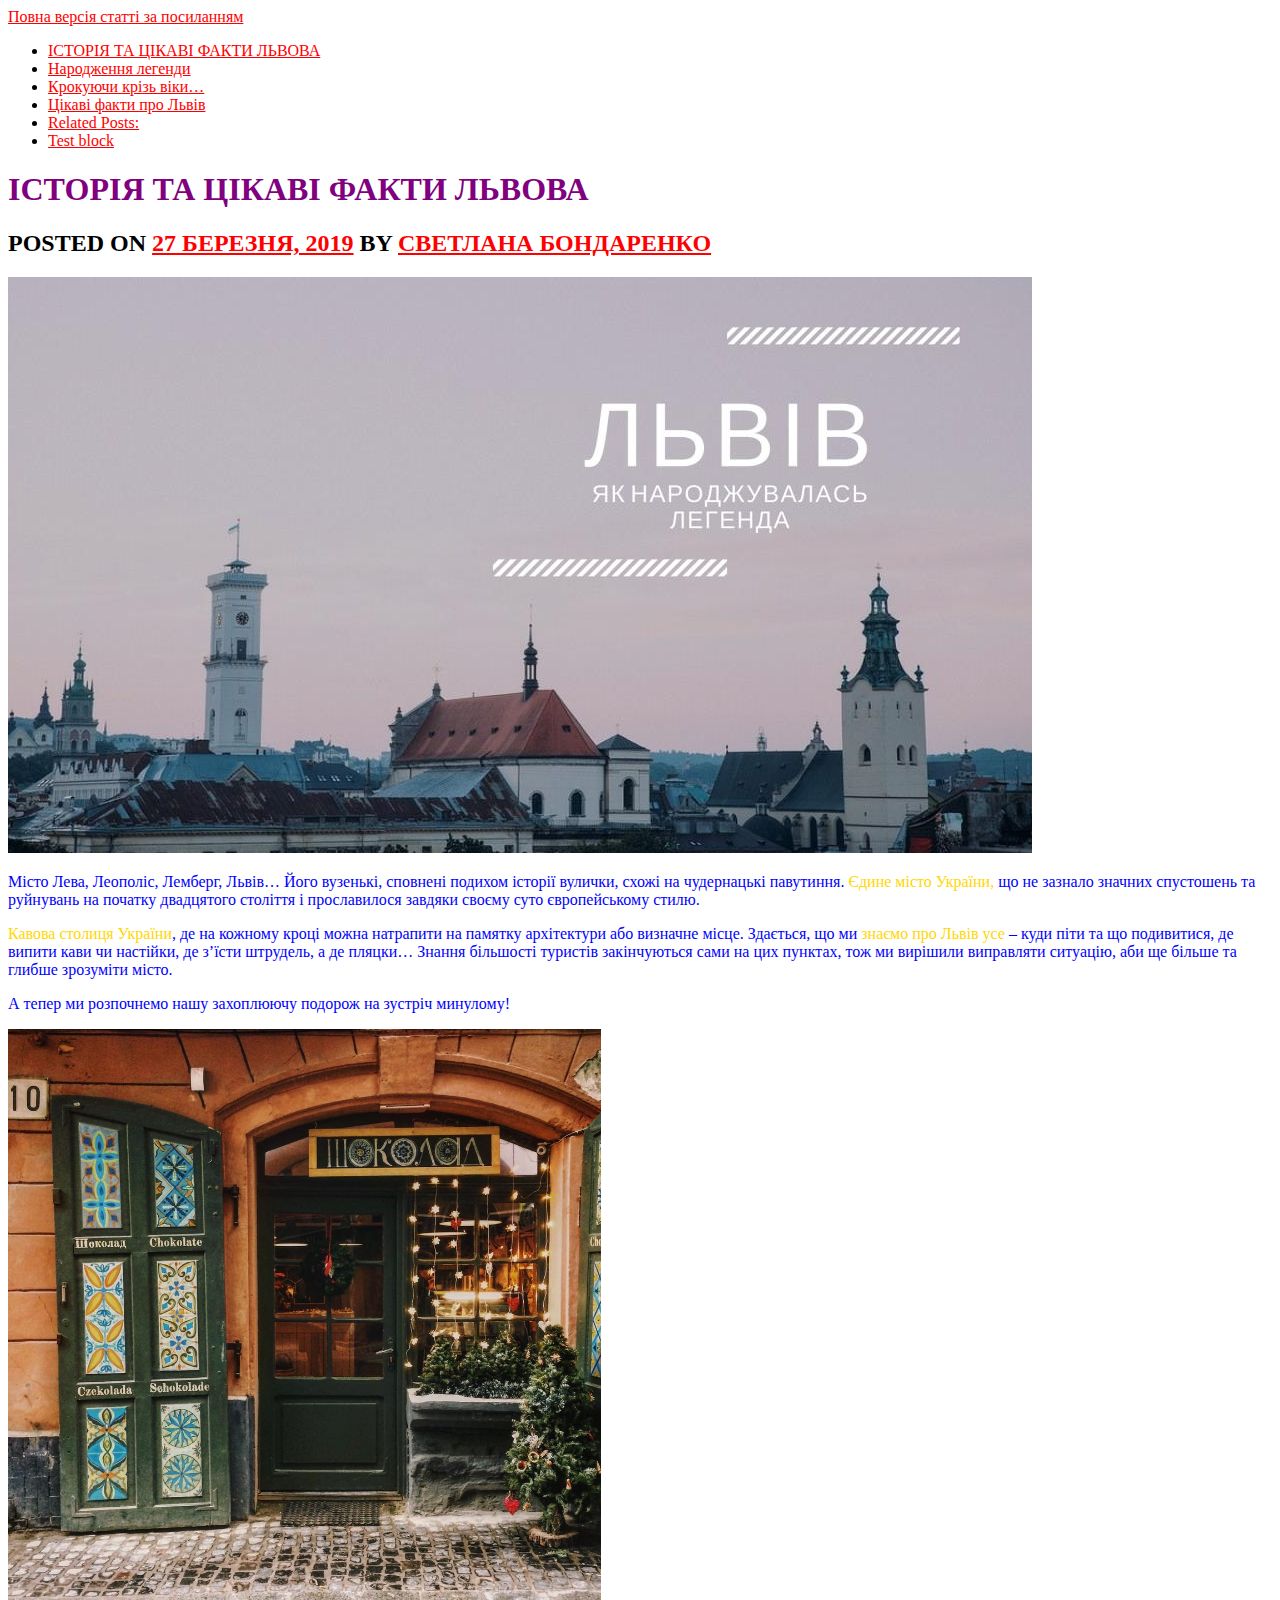
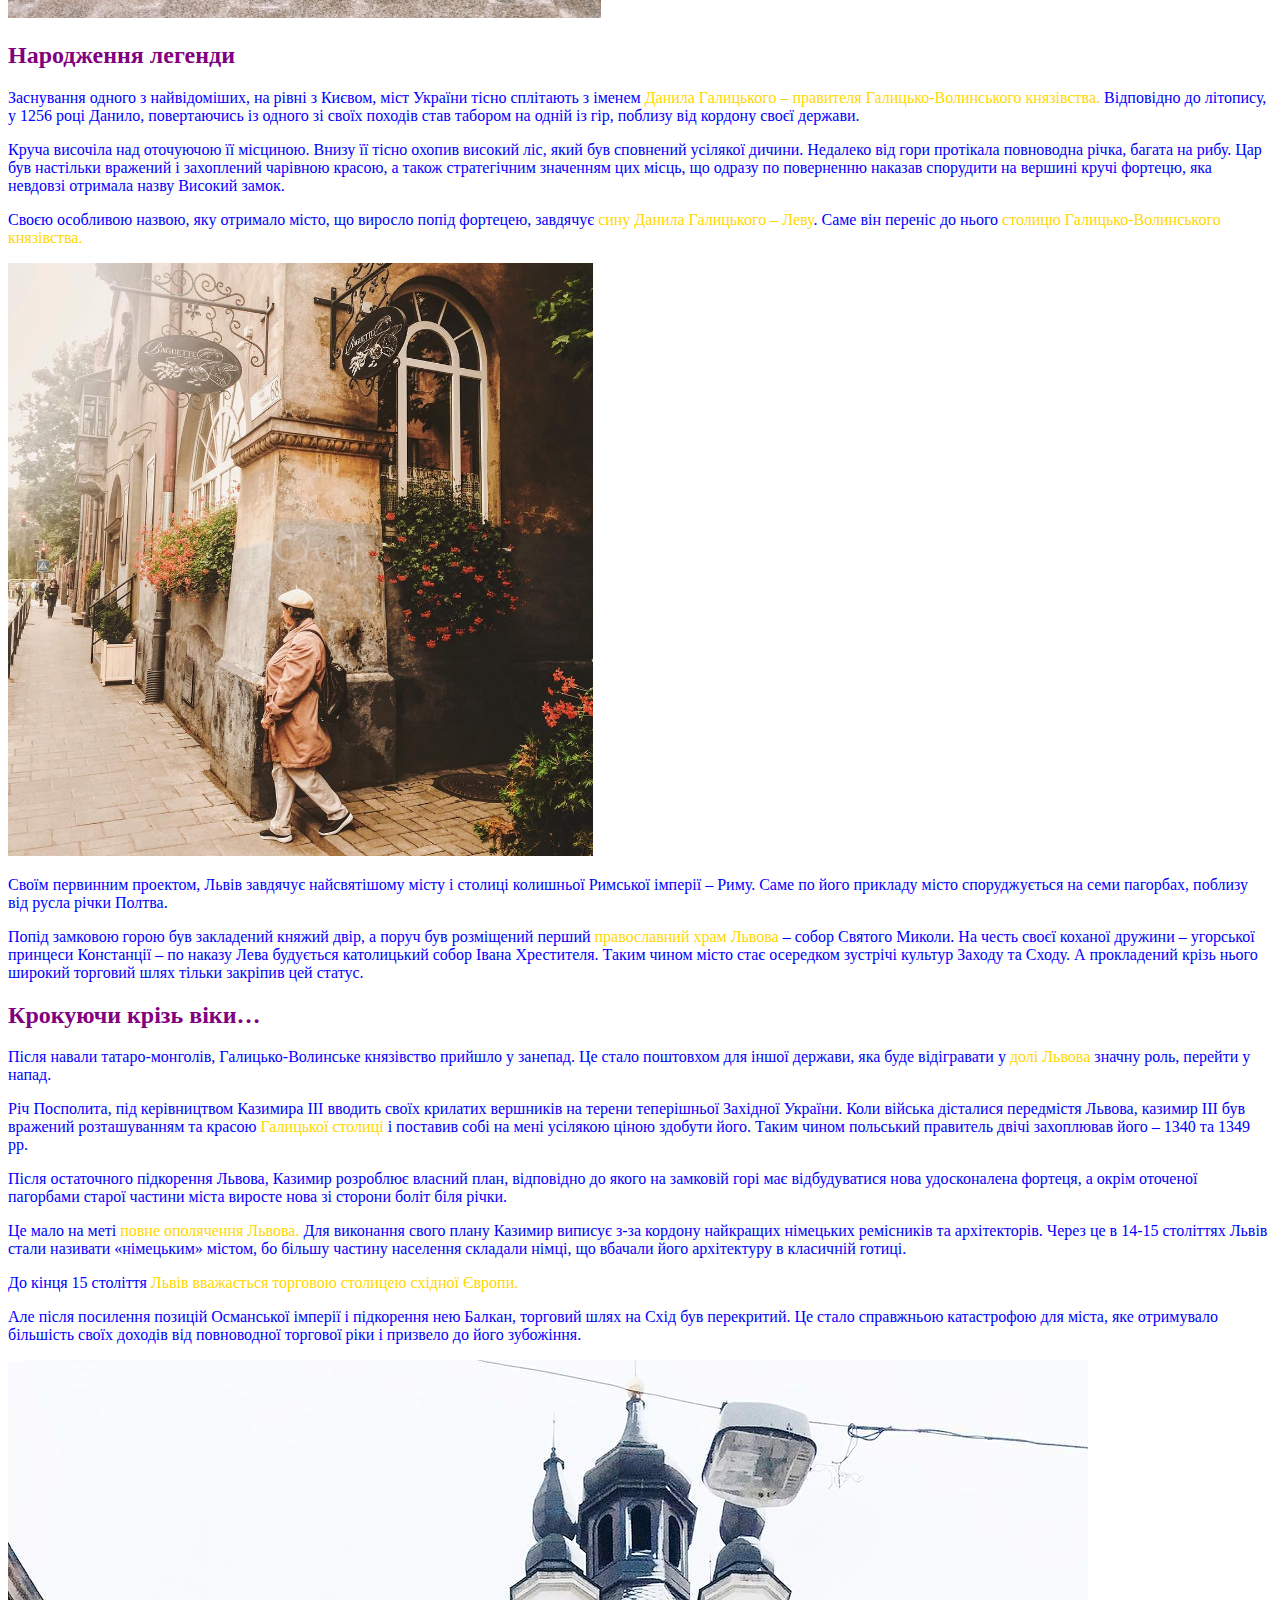
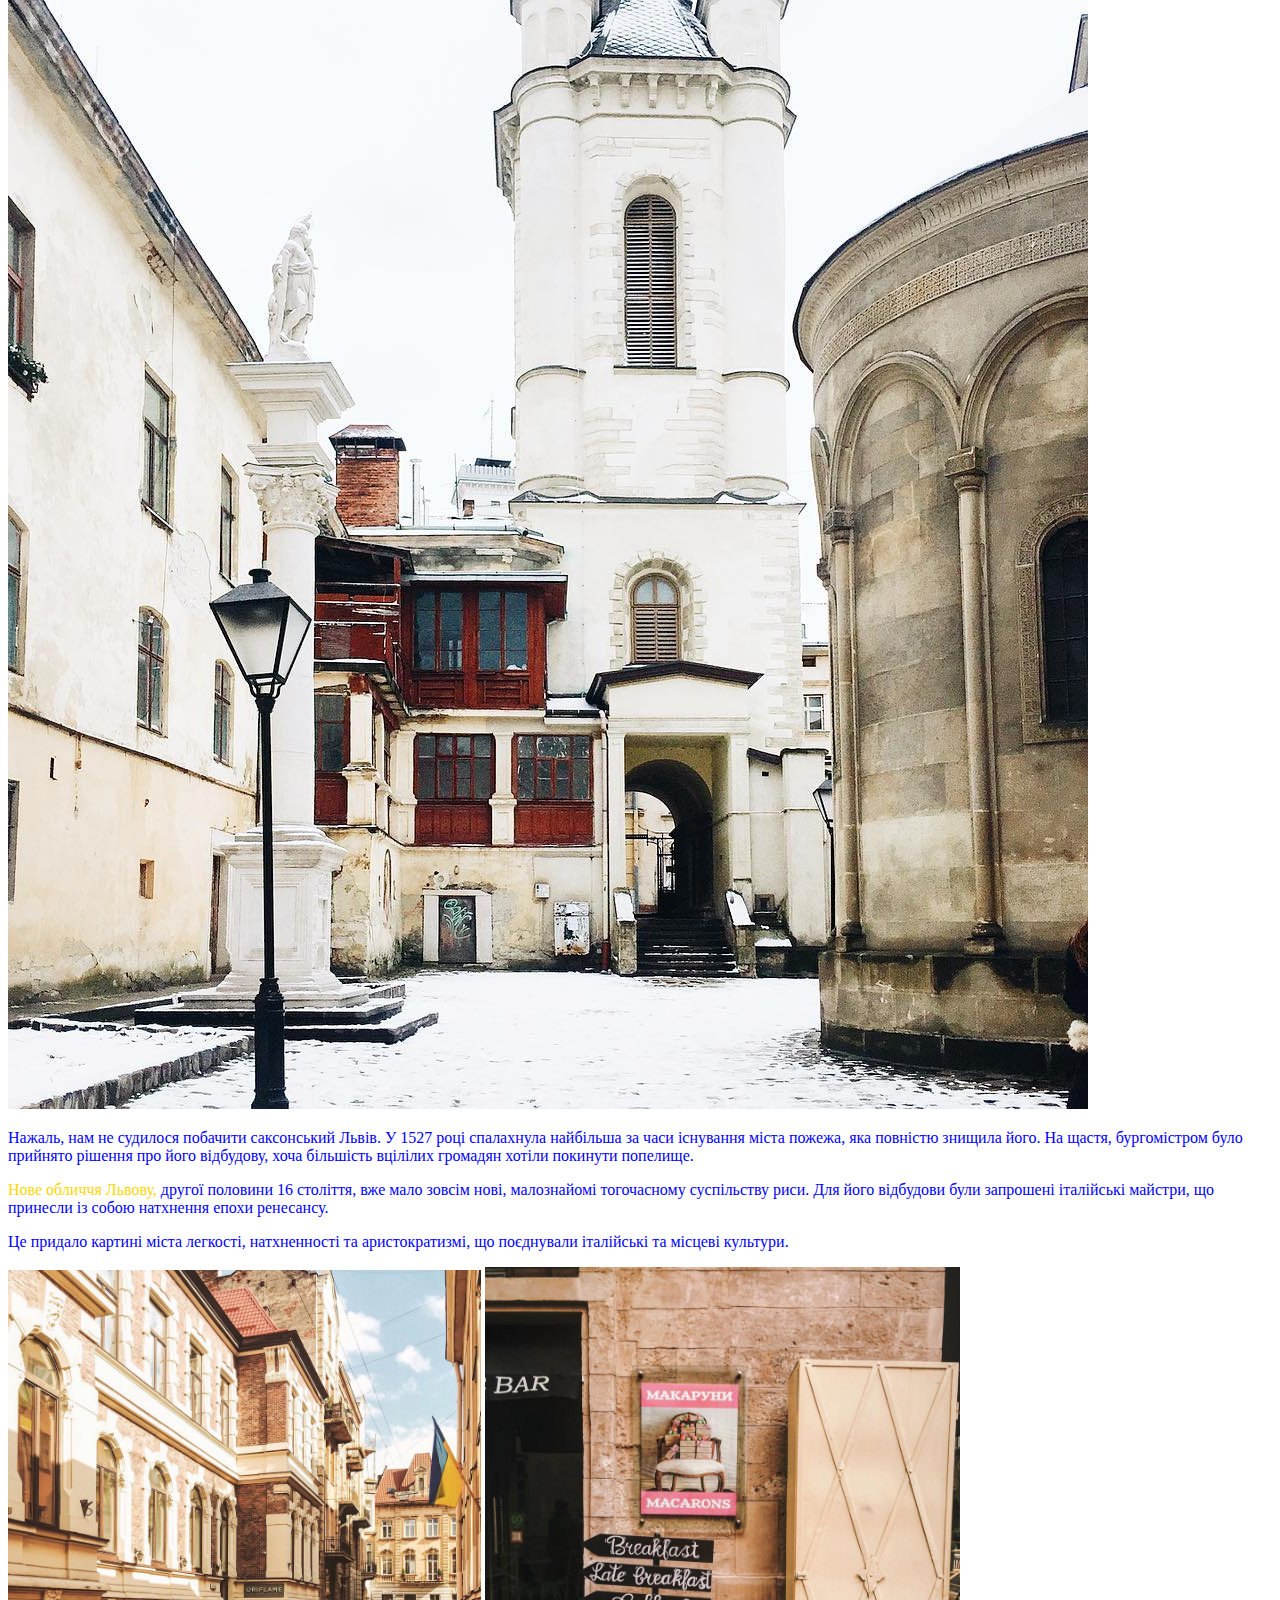
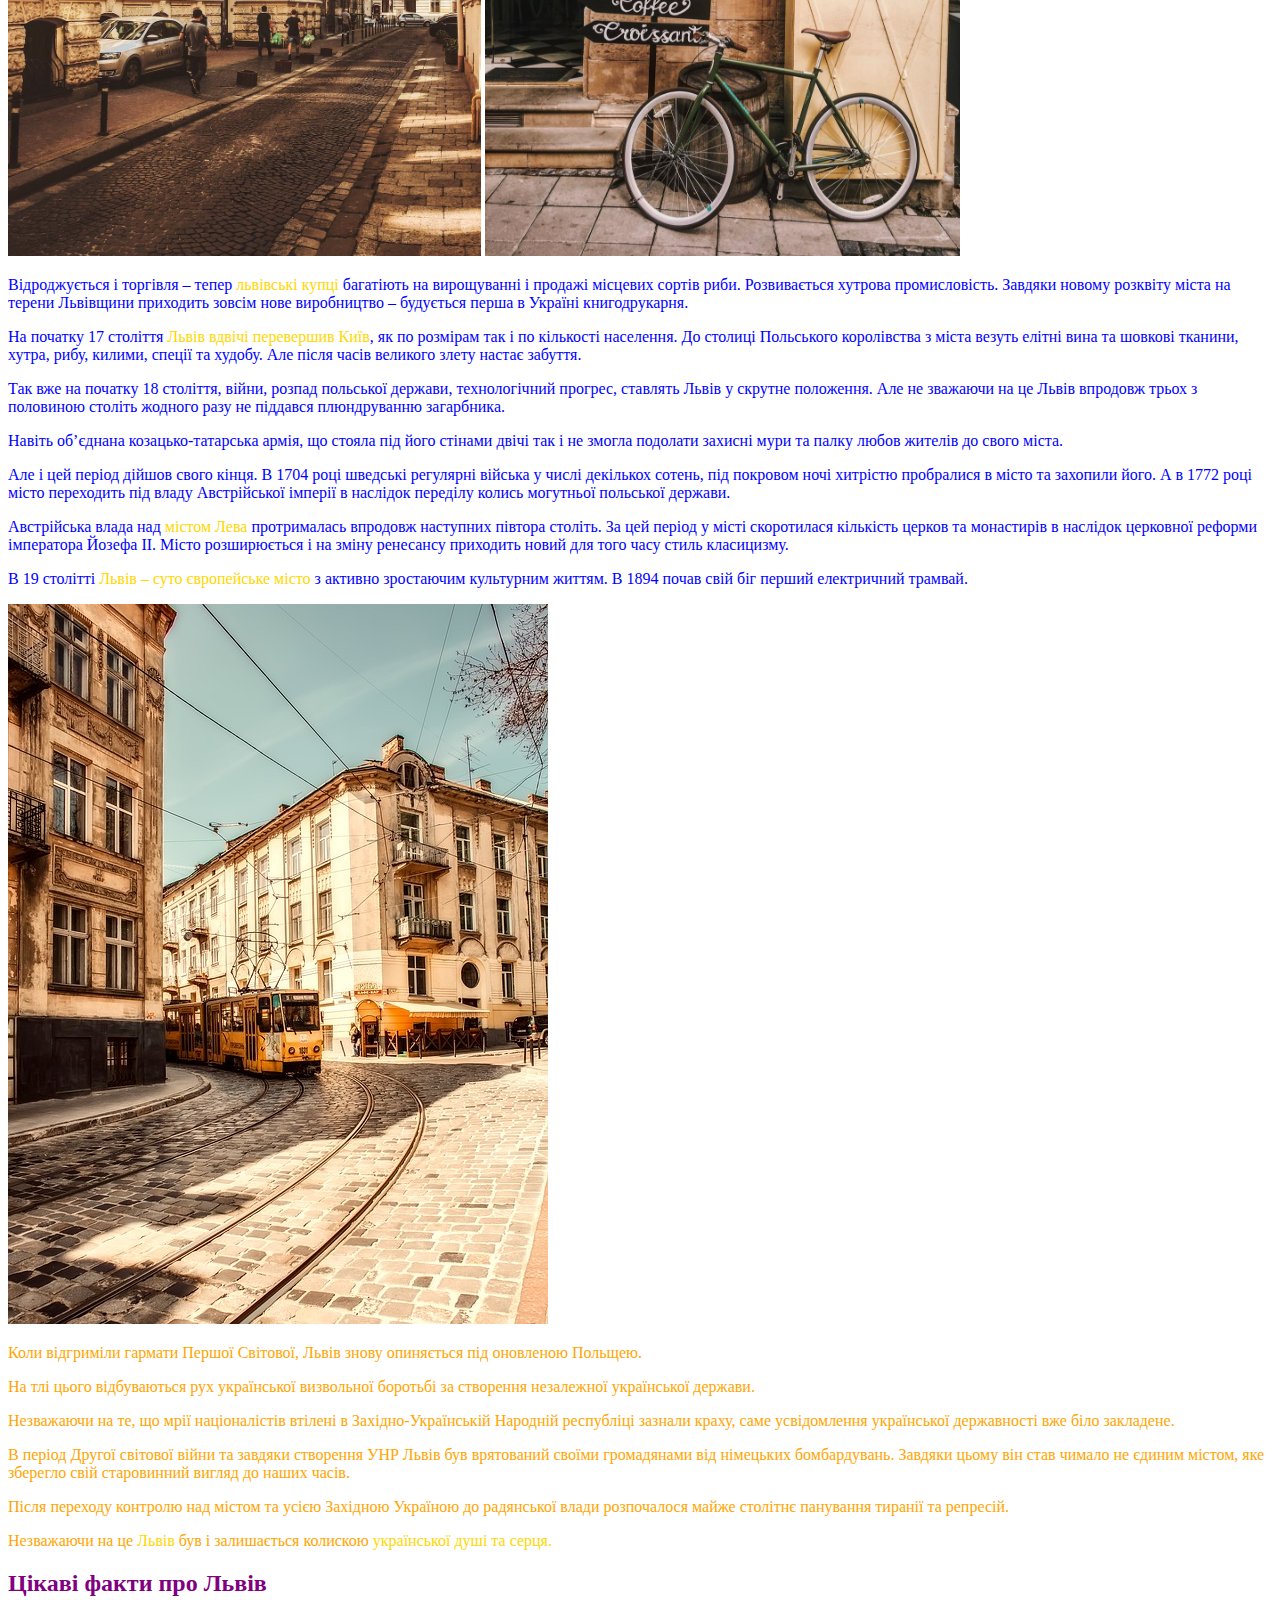
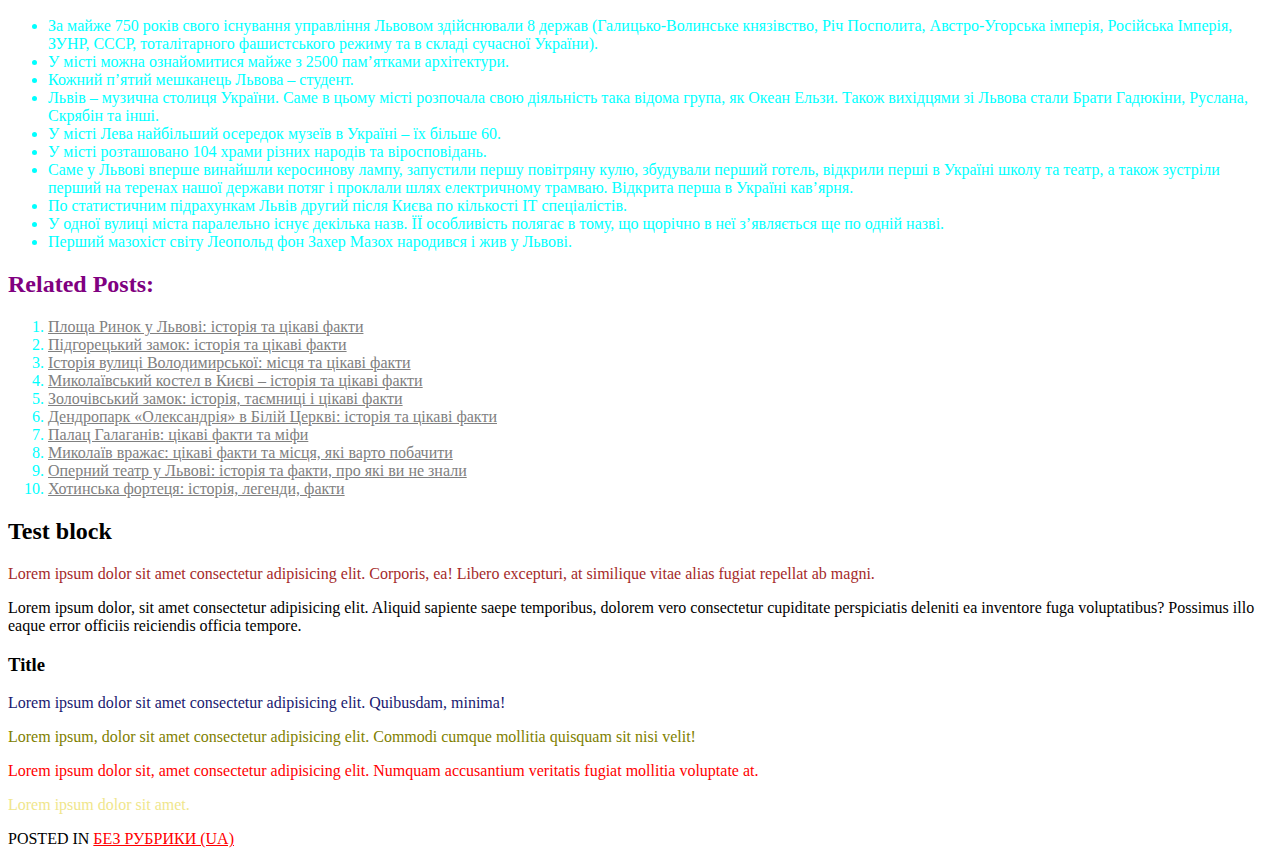
==== lesson_3/index.html @ c76c442b "Add files via upload" ====
<!DOCTYPE html>
<html lang="uk">

<head>
	<meta charset="UTF-8">
	<meta http-equiv="X-UA-Compatible" content="IE=edge">
	<meta name="viewport" content="width=device-width, initial-scale=1.0">
	<link rel="stylesheet" href="css/style.css">
	<title>Lesson 3</title>
</head>

<body>
	<header class="header">
		<div class="header__link">
			<a target="_blank" href="https://www.ukraine-is.com/uk/istoriya-ta-cikavi-fakti-lvova/">Повна
				версія статті за посиланням</a>
		</div>
		<div class="header__menu">
			<ul class="menu__list">
				<li class="menu-item"><a href="#p-1">ІСТОРІЯ ТА ЦІКАВІ ФАКТИ ЛЬВОВА</a></li>
				<li class="menu-item"><a href="#p-2">Народження легенди</a></li>
				<li class="menu-item"><a href="#p-3">Крокуючи крізь віки…</a></li>
				<li class="menu-item"><a href="#p-4">Цікаві факти про Львів</a></li>
				<li class="menu-item"><a href="#p-5">Related Posts:</a></li>
				<li class="menu-item"><a href="#p-5">Test block</a></li>
			</ul>
		</div>
	</header>
	<main>
		<div>
			<h1 id="p-1">ІСТОРІЯ ТА ЦІКАВІ ФАКТИ ЛЬВОВА</h1>
			<h2>POSTED ON <a href="https://www.ukraine-is.com/uk/2019/03/27/">27 БЕРЕЗНЯ, 2019</a> BY <a
					href="https://www.ukraine-is.com/uk/author/svetlana/">СВЕТЛАНА БОНДАРЕНКО</a></h2>
			<img src="img/town_lviv.jpg" alt="Lviv">
			<div class="text">
				<p>Місто Лева, Леополіс, Лемберг, Львів… Його вузенькі, сповнені подихом історії вулички, схожі на
					чудернацькі павутиння. <span>Єдине місто України,</span> що не зазнало значних спустошень та
					руйнувань на початку
					двадцятого століття і прославилося завдяки своєму суто європейському стилю.</p>
				<p><span>Кавова столиця України</span>, де на кожному кроці можна натрапити на памятку архітектури або
					визначне
					місце. Здається, що ми <span>знаємо про Львів усе</span> – куди піти та що подивитися, де випити
					кави чи
					настійки, де з’їсти штрудель, а де пляцки… Знання більшості туристів закінчуються сами на цих
					пунктах, тож ми вирішили виправляти ситуацію, аби ще більше та глибше зрозуміти місто.</p>
				<p>А тепер ми розпочнемо нашу захоплюючу подорож на зустріч минулому!</p>
			</div>
			<img src="img/past.png" alt="Old Lviv">
		</div>
		<div>
			<h2 id="p-2">Народження легенди</h2>
			<div class="text">
				<p>Заснування одного з найвідоміших, на рівні з Києвом, міст України тісно сплітають з іменем
					<span>Данила
						Галицького – правителя Галицько-Волинського князівства.</span> Відповідно до літопису, у 1256
					році Данило,
					повертаючись із одного зі своїх походів став табором на одній із гір, поблизу від кордону своєї
					держави.
				</p>
				<p>Круча височіла над оточуючою її місциною. Внизу її тісно охопив високий ліс, який був сповнений
					усілякої дичини. Недалеко від гори протікала повноводна річка, багата на рибу. Цар був настільки
					вражений і захоплений чарівною красою, а також стратегічним значенням цих місць, що одразу по
					поверненню наказав спорудити на вершині кручі фортецю, яка невдовзі отримала назву Високий замок.
				</p>
				<p>Своєю особливою назвою, яку отримало місто, що виросло попід фортецею, завдячує <span>сину Данила
						Галицького – Леву</span>. Саме він переніс до нього <span>столицю Галицько-Волинського
						князівства.</span></p>
			</div>
			<img src="img/girl.png" alt="Old Lviv">
			<div class="text">
				<p>Своїм первинним проектом, Львів завдячує найсвятішому місту і столиці колишньої Римської імперії –
					Риму. Саме по його прикладу місто споруджується на семи пагорбах, поблизу від русла річки Полтва.
				</p>
				<p>Попід замковою горою був закладений княжий двір, а поруч був розміщений перший <span>православний
						храм
						Львова</span> – собор Святого Миколи. На честь своєї коханої дружини – угорської принцеси
					Констанції – по
					наказу Лева будується католицький собор Івана Хрестителя. Таким чином місто стає осередком зустрічі
					культур Заходу та Сходу. А прокладений крізь нього широкий торговий шлях тільки закріпив цей статус.
				</p>
			</div>
		</div>
		<div>
			<h2 id="p-3">Крокуючи крізь віки…</h2>
			<div class="text">
				<p>Після навали татаро-монголів, Галицько-Волинське князівство прийшло у занепад. Це стало поштовхом для
					іншої держави, яка буде відігравати у <span>долі Львова</span> значну роль, перейти у напад.</p>
				<p>Річ Посполита, під керівництвом Казимира ІІІ вводить своїх крилатих вершників на терени теперішньої
					Західної України. Коли війська дісталися передмістя Львова, казимир ІІІ був вражений розташуванням
					та красою <span>Галицької столиці</span> і поставив собі на мені усілякою ціною здобути його. Таким
					чином
					польський правитель двічі захоплював його – 1340 та 1349 рр.</p>
				<p>Після остаточного підкорення Львова, Казимир розроблює власний план, відповідно до якого на замковій
					горі має відбудуватися нова удосконалена фортеця, а окрім оточеної пагорбами старої частини міста
					виросте нова зі сторони боліт біля річки.</p>
				<p>Це мало на меті <span>повне ополячення Львова.</span> Для виконання свого плану Казимир виписує з-за
					кордону
					найкращих німецьких ремісників та архітекторів. Через це в 14-15 століттях Львів стали називати
					«німецьким» містом, бо більшу частину населення складали німці, що вбачали його архітектуру в
					класичній готиці.</p>
				<p>До кінця 15 століття <span>Львів вважається торговою столицею східної Європи.</span></p>
				<p>Але після посилення позицій Османської імперії і підкорення нею Балкан, торговий шлях на Схід був
					перекритий. Це стало справжньою катастрофою для міста, яке отримувало більшість своїх доходів від
					повноводної торгової ріки і призвело до його зубожіння.</p>
			</div>
			<img src="img/tower.jpg" alt="Tower">
			<div class="text">
				<p>Нажаль, нам не судилося побачити саксонський Львів. У 1527 році спалахнула найбільша за часи
					існування міста пожежа, яка повністю знищила його. На щастя, бургомістром було прийнято рішення про
					його відбудову, хоча більшість вцілілих громадян хотіли покинути попелище.</p>
				<p><span>Нове обличчя Львову,</span> другої половини 16 століття, вже мало зовсім нові, малознайомі
					тогочасному
					суспільству риси. Для його відбудови були запрошені італійські майстри, що принесли із собою
					натхнення епохи ренесансу.</p>
				<p>Це придало картині міста легкості, натхненності та аристократизмі, що поєднували італійські та
					місцеві культури.</p>
			</div>
			<div>
				<img src="img/street.png" alt="Street">
				<img src="img/bike.png" alt="Bicycle">
			</div>
			<div class="text">
				<p>Відроджується і торгівля – тепер <span>львівські купці</span> багатіють на вирощуванні і продажі
					місцевих сортів
					риби. Розвивається хутрова промисловість. Завдяки новому розквіту міста на терени Львівщини
					приходить зовсім нове виробництво – будується перша в Україні книгодрукарня.</p>
				<p>На початку 17 століття <span>Львів вдвічі перевершив Київ</span>, як по розмірам так і по кількості
					населення. До
					столиці Польського королівства з міста везуть елітні вина та шовкові тканини, хутра, рибу, килими,
					спеції та худобу. Але після часів великого злету настає забуття.</p>
				<p>Так вже на початку 18 століття, війни, розпад польської держави, технологічний прогрес, ставлять
					Львів у скрутне положення. Але не зважаючи на це Львів впродовж трьох з половиною століть жодного
					разу не піддався плюндруванню загарбника.</p>
				<p>Навіть об’єднана козацько-татарська армія, що стояла під його стінами двічі так і не змогла подолати
					захисні мури та палку любов жителів до свого міста.</p>
				<p>Але і цей період дійшов свого кінця. В 1704 році шведські регулярні війська у числі декількох сотень,
					під покровом ночі хитрістю пробралися в місто та захопили його. А в 1772 році місто переходить під
					владу Австрійської імперії в наслідок переділу колись могутньої польської держави.</p>
				<p>Австрійська влада над <span>містом Лева</span> протрималась впродовж наступних півтора століть. За
					цей період у
					місті скоротилася кількість церков та монастирів в наслідок церковної реформи імператора Йозефа ІІ.
					Місто розширюється і на зміну ренесансу приходить новий для того часу стиль класицизму.</p>
				<p>В 19 столітті <span>Львів – суто європейське місто</span> з активно зростаючим культурним життям. В
					1894 почав
					свій біг перший електричний трамвай.</p>
			</div>
			<img src="img/tram.jpg" alt="Tram">
			<div class="text orange">
				<p>Коли відгриміли гармати Першої Світової, Львів знову опиняється під оновленою Польщею.</p>
				<p>На тлі цього відбуваються рух української визвольної боротьбі за створення незалежної української
					держави.</p>
				<p>Незважаючи на те, що мрії націоналістів втілені в Західно-Українській Народній республіці зазнали
					краху, саме усвідомлення української державності вже біло закладене.</p>
				<p>В період Другої світової війни та завдяки створення УНР Львів був врятований своїми громадянами від
					німецьких бомбардувань. Завдяки цьому він став чимало не єдиним містом, яке зберегло свій
					старовинний вигляд до наших часів.</p>
				<p>Після переходу контролю над містом та усією Західною Україною до радянської влади розпочалося майже
					столітнє панування тиранії та репресій.</p>
				<p>Незважаючи на це <span>Львів</span> був і залишається колискою <span>української душі та
						серця.</span></p>
			</div>
		</div>
		<div>
			<h2 id="p-4">Цікаві факти про Львів</h2>
			<ul class="ul-list">
				<li class="list-item">За майже 750 років свого існування <span>управління Львовом</span> здійснювали 8
					держав
					(Галицько-Волинське князівство, Річ Посполита, Австро-Угорська імперія, Російська Імперія, ЗУНР,
					СССР, тоталітарного фашистського режиму та в складі сучасної України).</li>
				<li class="list-item">У місті можна ознайомитися майже з <span>2500 пам’ятками архітектури.</span></li>
				<li class="list-item">Кожний п’ятий мешканець Львова – студент.</li>
				<li class="list-item"><span>Львів – музична столиця України.</span> Саме в цьому місті розпочала свою
					діяльність
					така відома група, як Океан Ельзи. Також вихідцями зі Львова стали Брати Гадюкіни, Руслана, Скрябін
					та інші.</li>
				<li class="list-item">У <span>місті Лева</span> найбільший осередок музеїв в Україні – їх більше 60.
				</li>
				<li class="list-item">У місті розташовано 104 храми різних народів та віросповідань.</li>
				<li class="list-item">Саме <span>у Львові вперше винайшли керосинову лампу,</span> запустили першу
					повітряну кулю,
					збудували перший готель, відкрили перші в Україні школу та театр, а також зустріли перший на теренах
					нашої держави потяг і проклали шлях електричному трамваю. Відкрита перша в Україні кав’ярня.</li>
				<li class="list-item">По статистичним підрахункам <span>Львів другий після Києва</span> по кількості ІТ
					спеціалістів.</li>
				<li class="list-item">У одної вулиці міста паралельно існує декілька назв. ЇЇ особливість полягає в
					тому, що щорічно в неї з’являється ще по одній назві.</li>
				<li class="list-item">Перший мазохіст світу Леопольд фон Захер Мазох народився і <span>жив у
						Львові.</span></li>
			</ul>
		</div>
		<div>
			<h2 id="p-5">Related Posts:</h2>
			<ol class="ol-list">
				<li class="list-item"><a href="https://www.ukraine-is.com/uk/ploshha-rinok-u-lvovi/">Площа Ринок у
						Львові: історія та цікаві факти</a></li>
				<li class="list-item"><a
						href="https://www.ukraine-is.com/uk/pidgoreckij-zamok-istoriya-ta-cikavi-fakti/">Підгорецький
						замок: історія та цікаві факти</a></li>
				<li class="list-item"><a
						href="https://www.ukraine-is.com/uk/istoriya-vulici-volodimirsko%d1%97/">Історія вулиці
						Володимирської: місця та цікаві факти</a></li>
				<li class="list-item"><a
						href="https://www.ukraine-is.com/uk/mikola%d1%97vskij-kostel-v-kiyevi-istoriya-ta-cikavi-fakti/">Миколаївський
						костел в Києві – історія та цікаві факти</a></li>
				<li class="list-item"><a
						href="https://www.ukraine-is.com/uk/zolochivskij-zamok-istoriya-tayemnici-i-cikavi-fakti/">Золочівський
						замок: історія, таємниці і цікаві факти</a></li>
				<li class="list-item"><a
						href="https://www.ukraine-is.com/uk/dendropark-oleksandriya-v-bilij-cerkvi-istoriya-ta-cikavi-fakti/">Дендропарк
						«Олександрія» в Білій Церкві: історія та цікаві факти</a></li>
				<li class="list-item"><a
						href="https://www.ukraine-is.com/uk/istoriya-palacu-galaganiv-v-sokirincyax-istoriya-cikavi-fakti-ta-mifi/">Палац
						Галаганів: цікаві факти та міфи</a></li>
				<li class="list-item"><a href="https://www.ukraine-is.com/uk/shho-podivitisya-v-mikolayevi/">Миколаїв
						вражає: цікаві факти та місця, які варто побачити</a></li>
				<li class="list__item"><a
						href="https://www.ukraine-is.com/uk/opernij-teatr-u-lvovi-istoriya-ta-fakti-pro-yaki-vi-ne-znali/">Оперний
						театр у Львові: історія та факти, про які ви не знали</a></li>
				<li class="list-item"><a href="Хотинська фортеця: історія, легенди, факти">Хотинська фортеця: історія,
						легенди, факти</a></li>
			</ol>
		</div>
		<div class="text-block">
			<h2 id="p-6">Test block</h2>
			<p>Lorem ipsum dolor sit amet consectetur adipisicing elit. Corporis, ea! Libero excepturi, at similique
				vitae alias fugiat repellat ab magni.</p>
			<div class="first-layer">
				<p>Lorem ipsum dolor, sit amet consectetur adipisicing elit. Aliquid sapiente saepe temporibus, dolorem
					vero consectetur cupiditate perspiciatis deleniti ea inventore fuga voluptatibus? Possimus illo
					eaque error officiis reiciendis officia tempore.</p>
				<div class="second-layer">
					<h3>Title</h3>
					<p>Lorem ipsum dolor sit amet consectetur adipisicing elit. Quibusdam, minima!</p>
					<p>Lorem ipsum, dolor sit amet consectetur adipisicing elit. Commodi cumque mollitia quisquam sit
						nisi velit!</p>
				</div>
				<p>Lorem ipsum dolor sit, amet consectetur adipisicing elit. Numquam accusantium veritatis fugiat
					mollitia voluptate at.</p>
			</div>
			<p>Lorem ipsum dolor sit amet.</p>
		</div>
	</main>
	<footer class="footer">
		<div>
			<p>
				POSTED IN <a href="https://www.ukraine-is.com/uk/category/bez-rubriky/">БЕЗ РУБРИКИ (UA)</a>
			</p>
		</div>
	</footer>
</body>

</html>
---- lesson_3/css/style.css ----
a { 
	color: red;
}

h1, h2, span {
	color: black;
}

.text {
	color: blue;
}

#p-1, #p-2, #p-3, #p-4, #p-5 {
	color: purple;
}

.ol-list, .ul-list * {
	color: aqua;
}

.text.orange {
	color: orange;
}

.ol-list a {
	color: gray;
}

.text-block > p {
	color: brown;
}

.first-layer ~ p { 
	color: khaki;
}

.second-layer p {
	color: olive;
}

.second-layer h3 + p {
	color: midnightblue;
}

.second-layer + p {
	color: red;
}

.text p > span {
	color: gold;
}
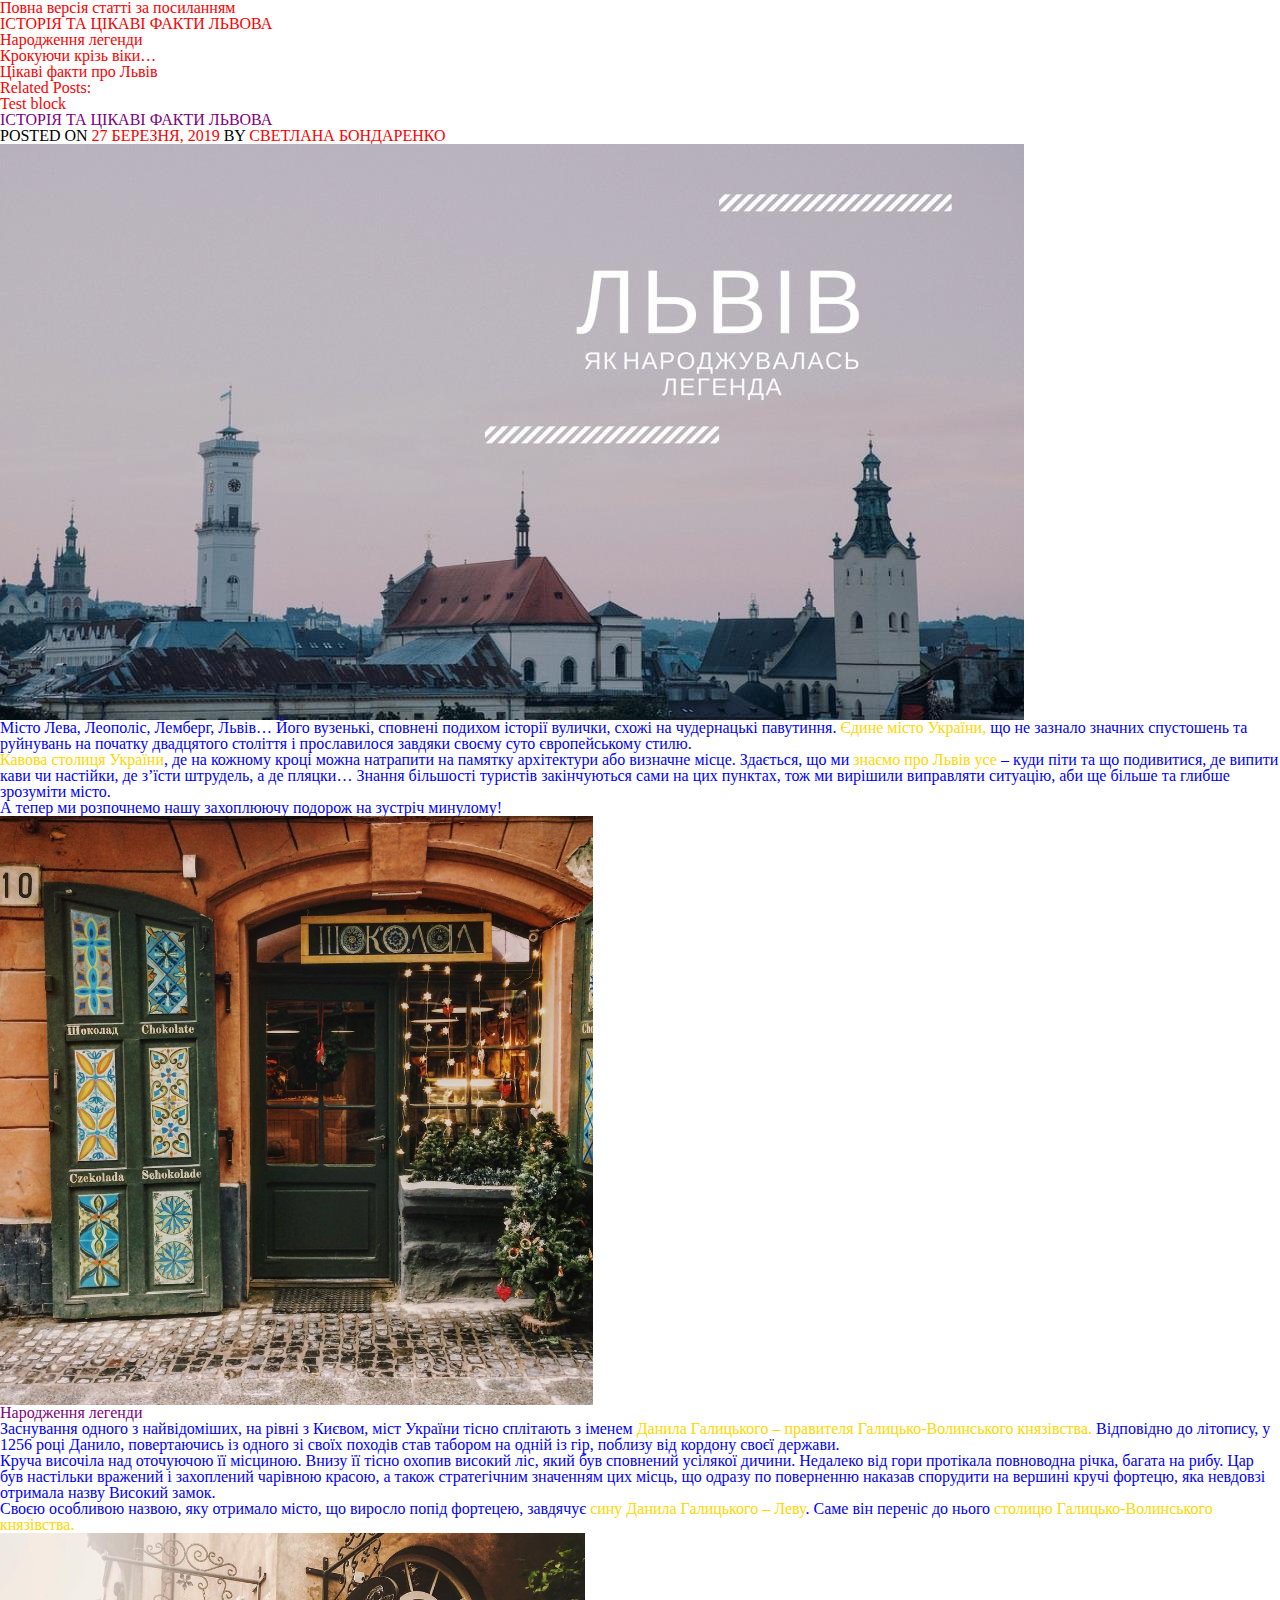
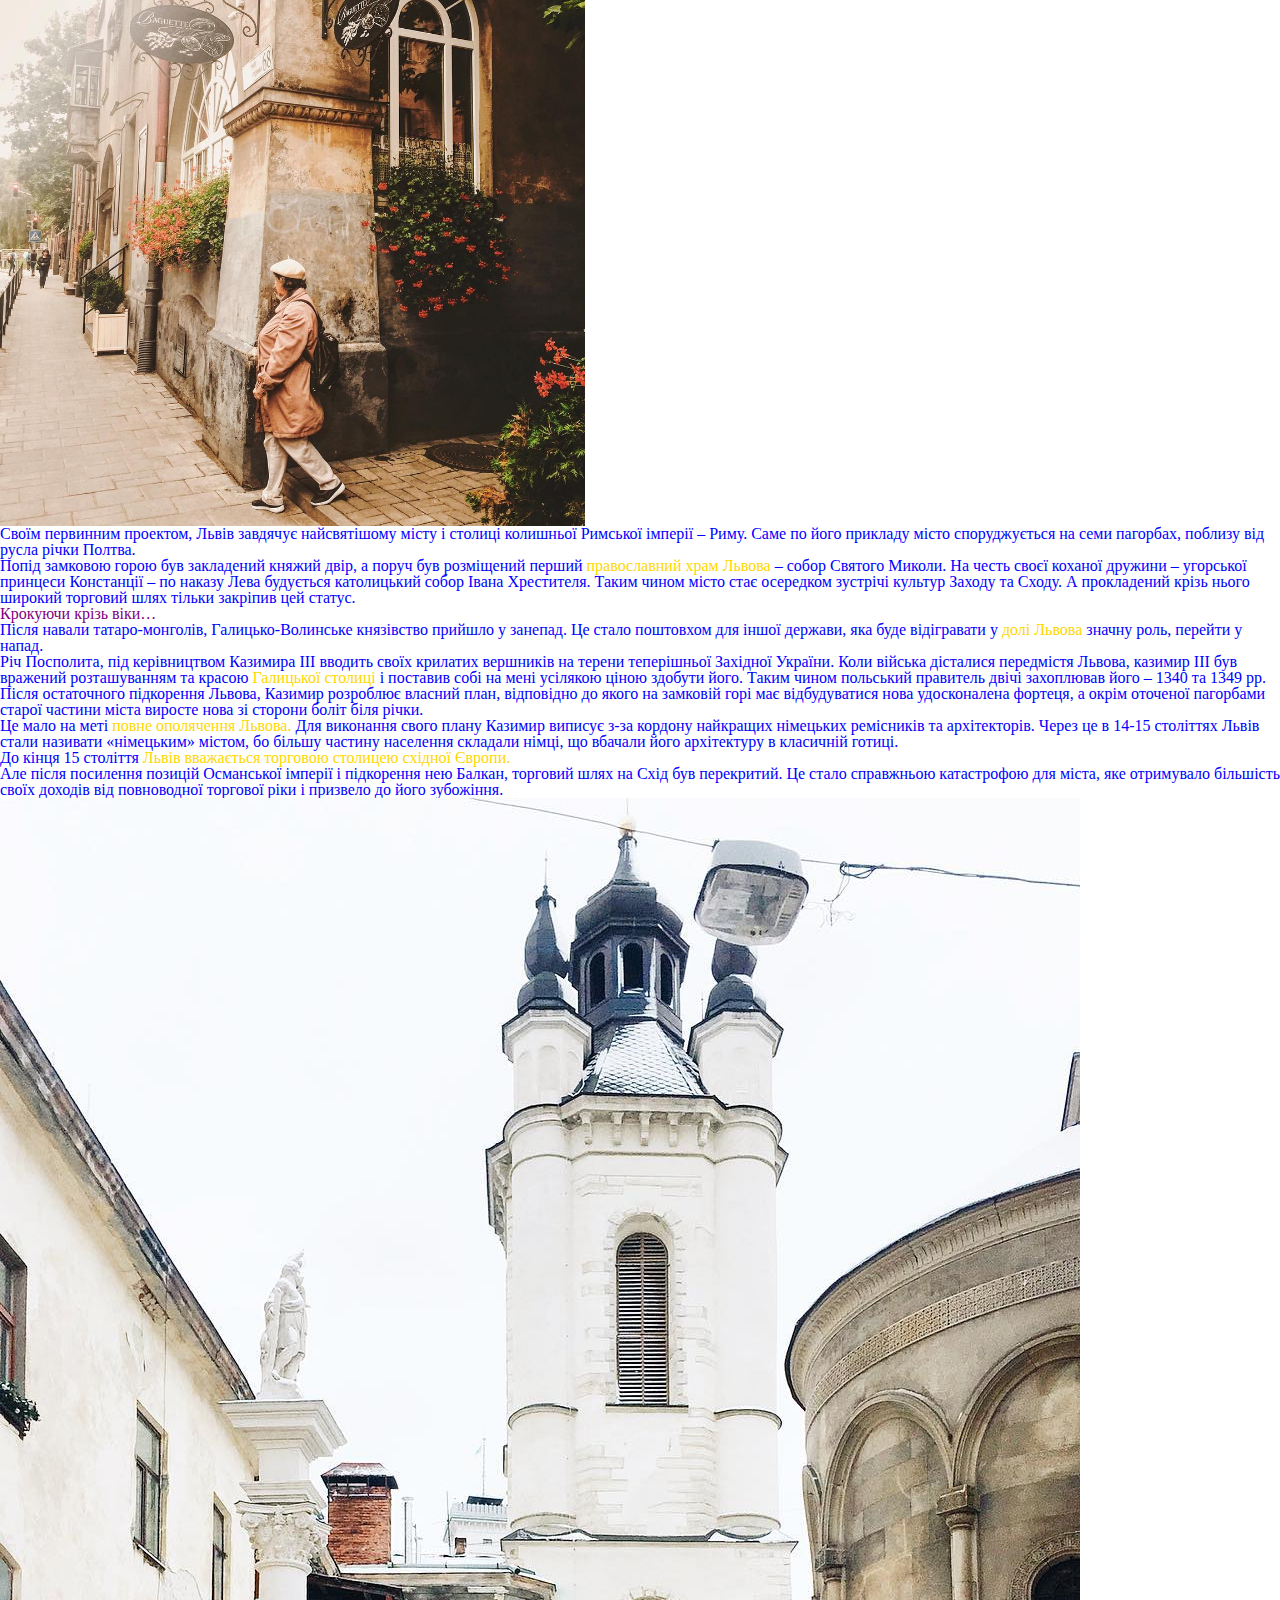
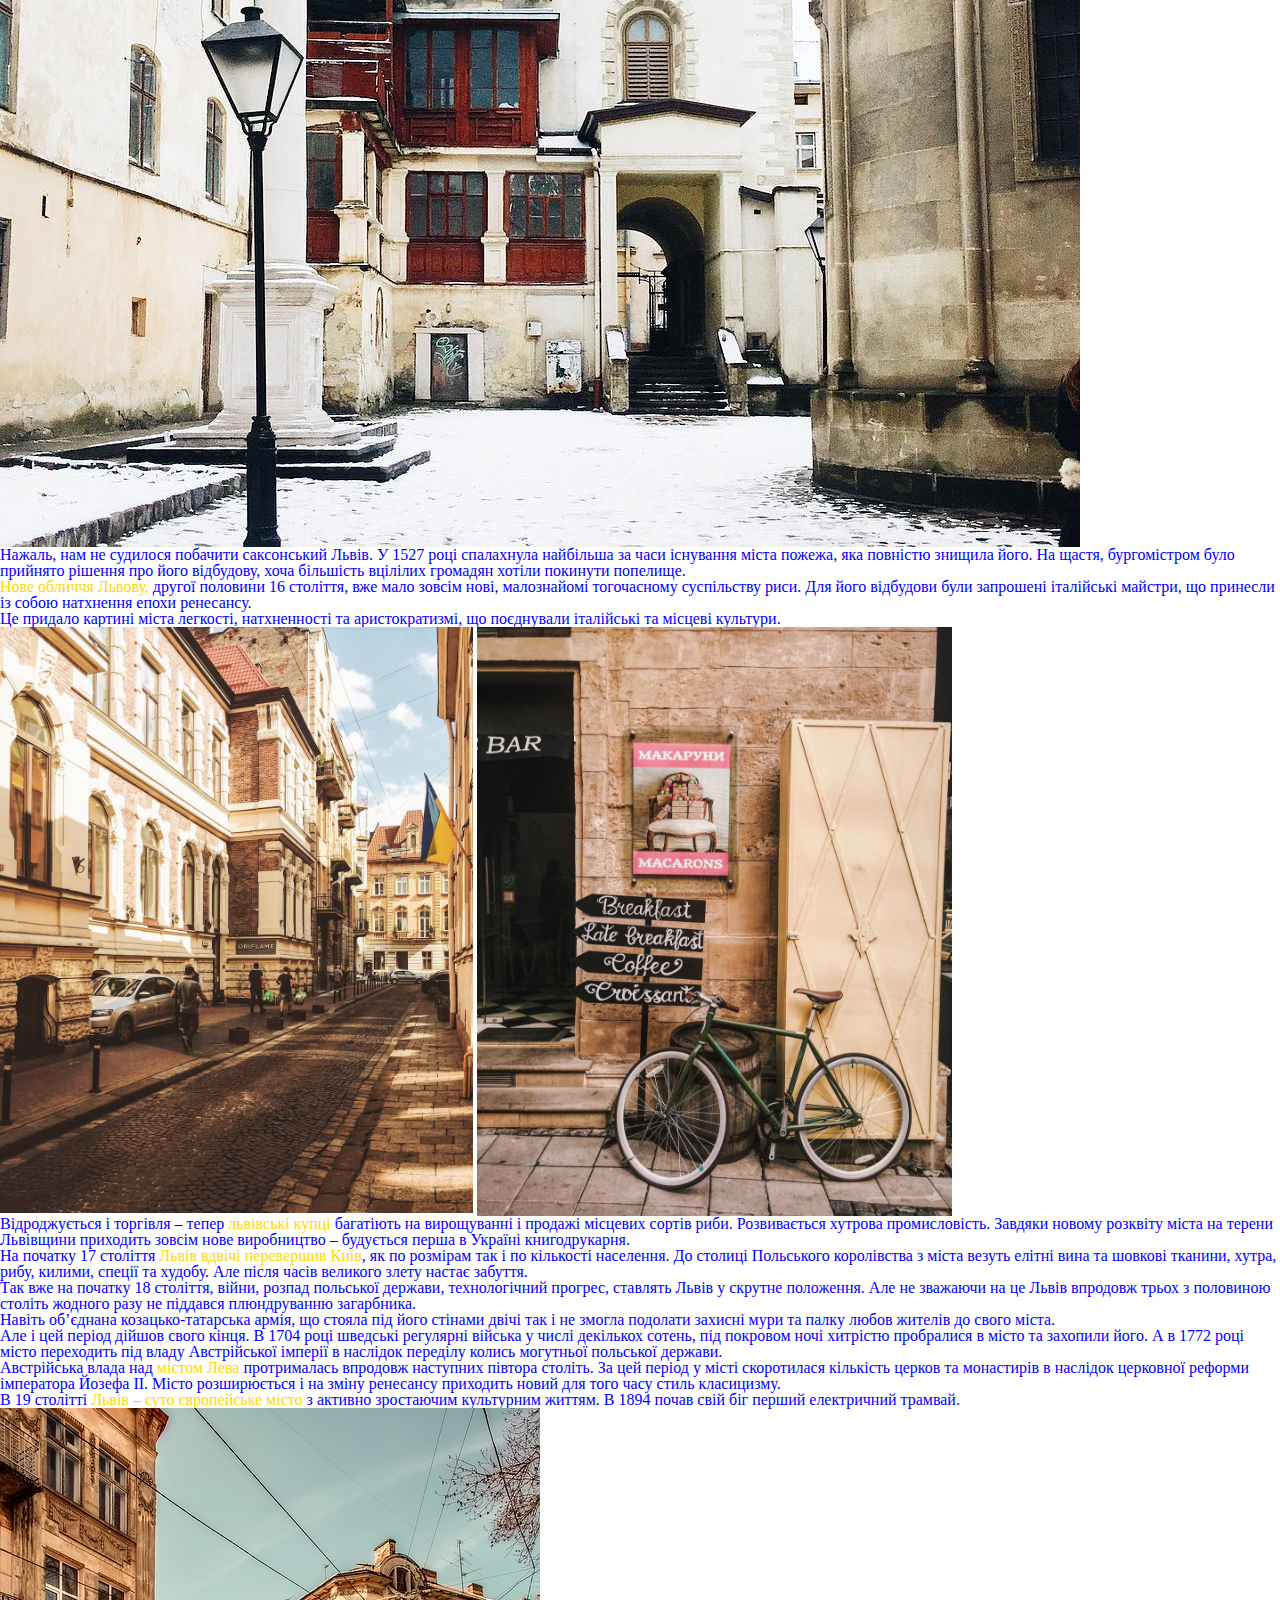
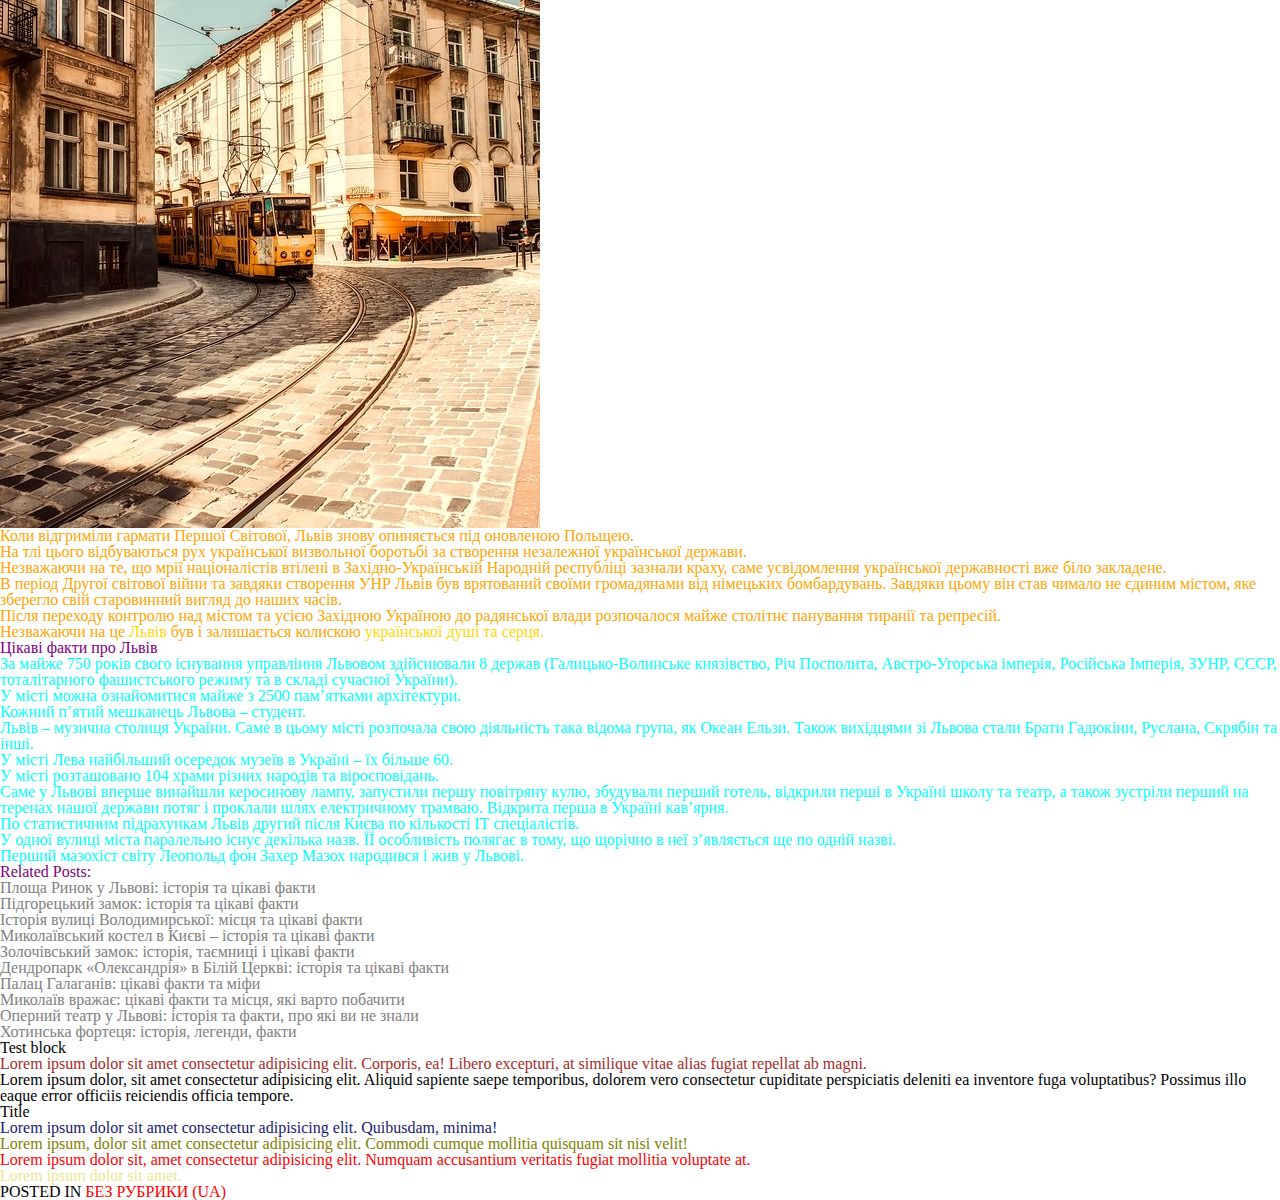
==== commit d7b52d83: "Update index.html" ====
--- a/lesson_3/index.html
+++ b/lesson_3/index.html
@@ -216,7 +216,7 @@
 				<li class="list__item"><a
 						href="https://www.ukraine-is.com/uk/opernij-teatr-u-lvovi-istoriya-ta-fakti-pro-yaki-vi-ne-znali/">Оперний
 						театр у Львові: історія та факти, про які ви не знали</a></li>
-				<li class="list-item"><a href="Хотинська фортеця: історія, легенди, факти">Хотинська фортеця: історія,
+				<li class="list-item"><a href="https://www.ukraine-is.com/uk/xotinska-fortecya-istoriya-legendi-fakti/">Хотинська фортеця: історія,
 						легенди, факти</a></li>
 			</ol>
 		</div>
@@ -249,4 +249,4 @@
 	</footer>
 </body>
 
-</html>+</html>
--- a/lesson_3/css/style.css
+++ b/lesson_3/css/style.css
@@ -1,3 +1,13 @@
+/* ------------------------ */
+/* ----- Reset Styles ----- */
+/* ------------------------ */
+
+@import url("reset.css");
+
+/* ------------------------ */
+/* ----- Main Styles ----- */
+/* ------------------------ */
+
 a { 
 	color: red;
 }
